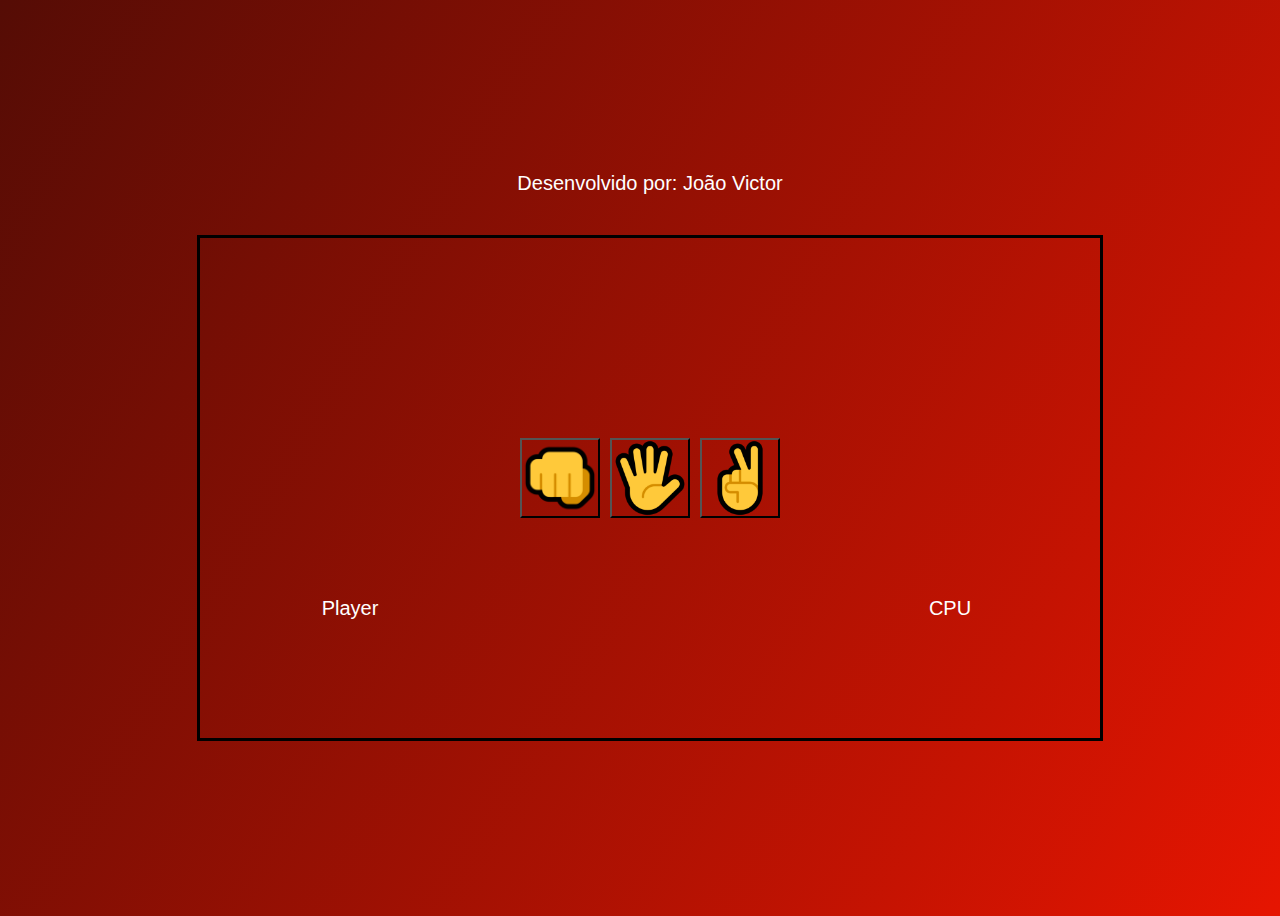
==== jogo.html @ 44dcc120 "removido pequeno erro no codigo html" ====
<!DOCTYPE html>
<html lang="pt-br">
<head>
    <meta charset="UTF-8">
    <meta http-equiv="X-UA-Compatible" content="IE=edge">
    <meta name="viewport" content="width=device-width, initial-scale=1.0">
    <title>Jokenpo!</title>
    <link rel="stylesheet" href="style.css">
    <script src="app.js"></script>

</head>
<body>
    
    <div id="cabecario">

        <p>Desenvolvido por: João Victor</p>

    </div>

    <div id="container">

        <div class="btns">
        <button id="pedra" onclick="jogo(this.id);"></button>
        <button id="papel" onclick="jogo(this.id);" ></button>
        <button id="tesoura" onclick="jogo(this.id);"></button>
        </div>

        <p id="player">Player</p>
        <p id="p1"></p>
        <p id="p2"></p>
        <p id="cpu">CPU</p>


    </div>

    

</body>
</html>
---- style.css ----
body{

    min-height: 100vh;
    display: flex;
    align-items: center;
    justify-content: center;
    background-image: linear-gradient(120deg, #550c05, #E61501);
    color: white;

}


#cabecario{

    display: flex;
    justify-content: center;
    position: absolute;
    margin-left: 20px;
    margin-bottom: 550px;
    font-size: 20px;
    font-family: Impact, Haettenschweiler, 'Arial Narrow Bold', sans-serif;

}

#container{

    display: flex;
    justify-content: center;
    border: 3px solid black;
    align-items: center;
    width: 900px;
    height: 500px;
    margin-left: 20px;
    margin-top: 60px;
   

}

.btns{


    margin-bottom: 20px;
    display: flex;
    justify-content: center;
    position: absolute;
}

#pedra{

    margin-right: 10px;
    background-color: transparent;
    background-image: url("pedra.png");
    background-size: cover;
    width: 80px;
    height: 80px;
    transition: 200ms;

}

#papel{

    margin-right: 10px;
    background-color: transparent;
    background-image: url("papel.png");
    background-size: cover;
    width: 80px;
    height: 80px;
    transition: 200ms;

}

#tesoura{

    background-color: transparent;
    background-image: url("tesoura.png");    
    background-size: cover;
    width: 80px;
    height: 80px;
    transition: 200ms;

}

#player{

    display: flex;
    justify-content: center;
    position: absolute;
    margin-top: 260px;
    margin-right: 600px;
    font-size: 20px;
    font-family: Impact, Haettenschweiler, 'Arial Narrow Bold', sans-serif;

}

#cpu{

    display: flex;
    justify-content: center;
    position: absolute;
    margin-top: 260px;
    margin-left: 600px;
    font-size: 20px;
    font-family: Impact, Haettenschweiler, 'Arial Narrow Bold', sans-serif;

}

#p1{

    display: flex;
    justify-content: center;
    margin-top: 320px;
    margin-right: 600px;
}

#p2{

    display: flex;
    justify-content: center;
    position: absolute;
    margin-top: 320px;
    margin-left: 600px;

}



#pedra:hover{

    transform: scale(1.1);    
    box-shadow: 2px 10px 10px 3px;
    background-color: rgb(175, 12, 12);
    cursor: pointer;
}

#papel:hover{

    transform: scale(1.1);
    box-shadow: 2px 10px 10px 3px;
    background-color: rgb(175, 12, 12);
    cursor: pointer;

}

#tesoura:hover{

    transform: scale(1.1);
    box-shadow: 2px 10px 10px 3px;
    background-color: rgb(175, 12, 12);
    cursor: pointer;

}
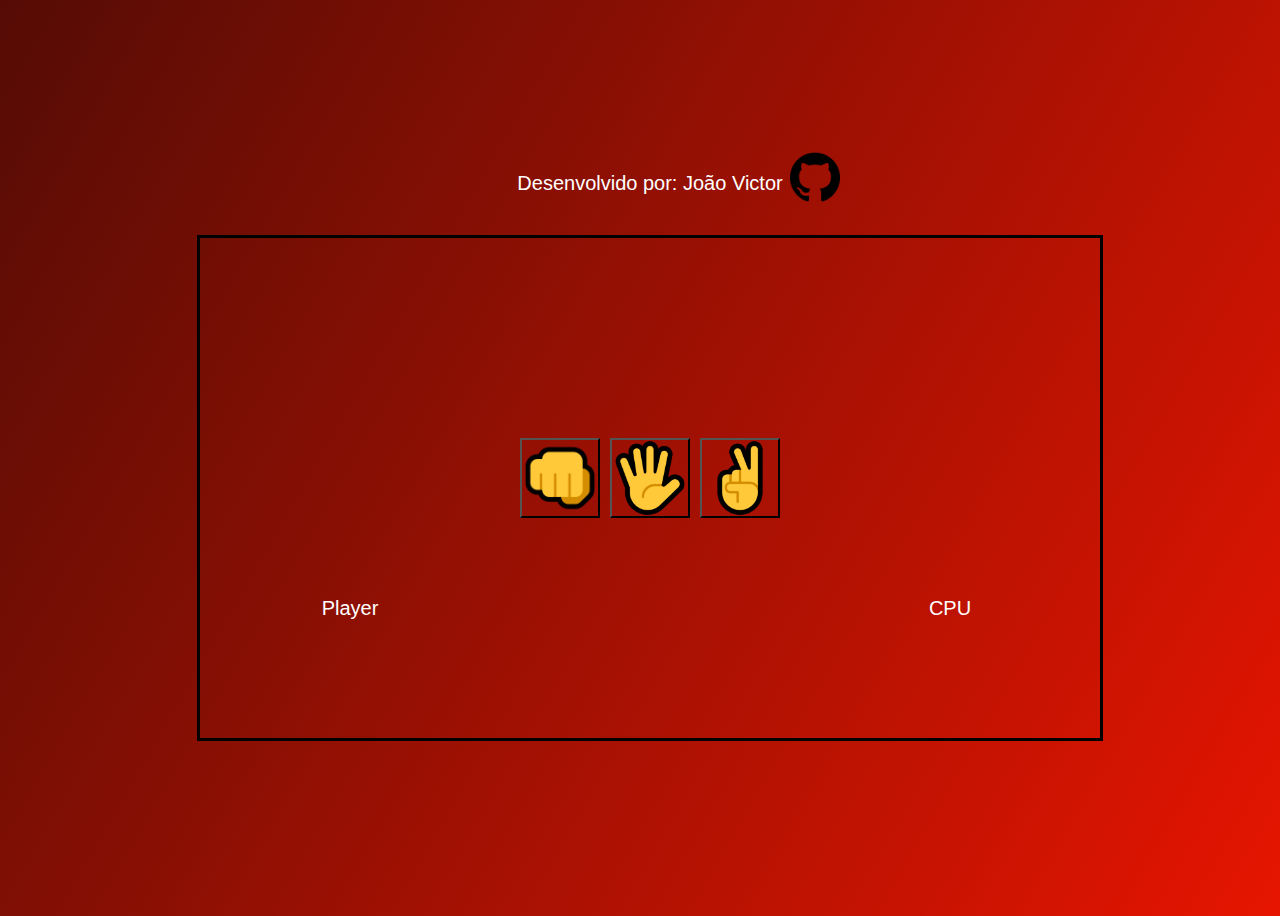
==== commit f523b3b8: "adicionado ícones" ====
--- a/jogo.html
+++ b/jogo.html
@@ -7,6 +7,7 @@
     <title>Jokenpo!</title>
     <link rel="stylesheet" href="style.css">
     <script src="app.js"></script>
+    <link rel="shortcut icon" href="jokenpoicon.png" type="image/x-icon">
 
 </head>
 <body>
@@ -14,6 +15,7 @@
     <div id="cabecario">
 
         <p>Desenvolvido por: João Victor</p>
+        <img src="githubicon.png" id="github" onclick="location.href='https://github.com/L0rdSaiyan'">
 
     </div>
 
@@ -33,7 +35,7 @@
 
     </div>
 
-    
+
 
 </body>
 </html>--- a/style.css
+++ b/style.css
@@ -122,6 +122,24 @@
 
 }
 
+#github{
+
+    display: flex;
+    justify-content: center;
+    position: absolute;
+    width: 50px;
+    height: 50px;
+    margin-left: 330px;
+    transition: 200ms;
+
+}
+
+#github:hover{
+
+    transform: scale(1.1);
+    cursor: pointer;
+
+}
 
 
 #pedra:hover{
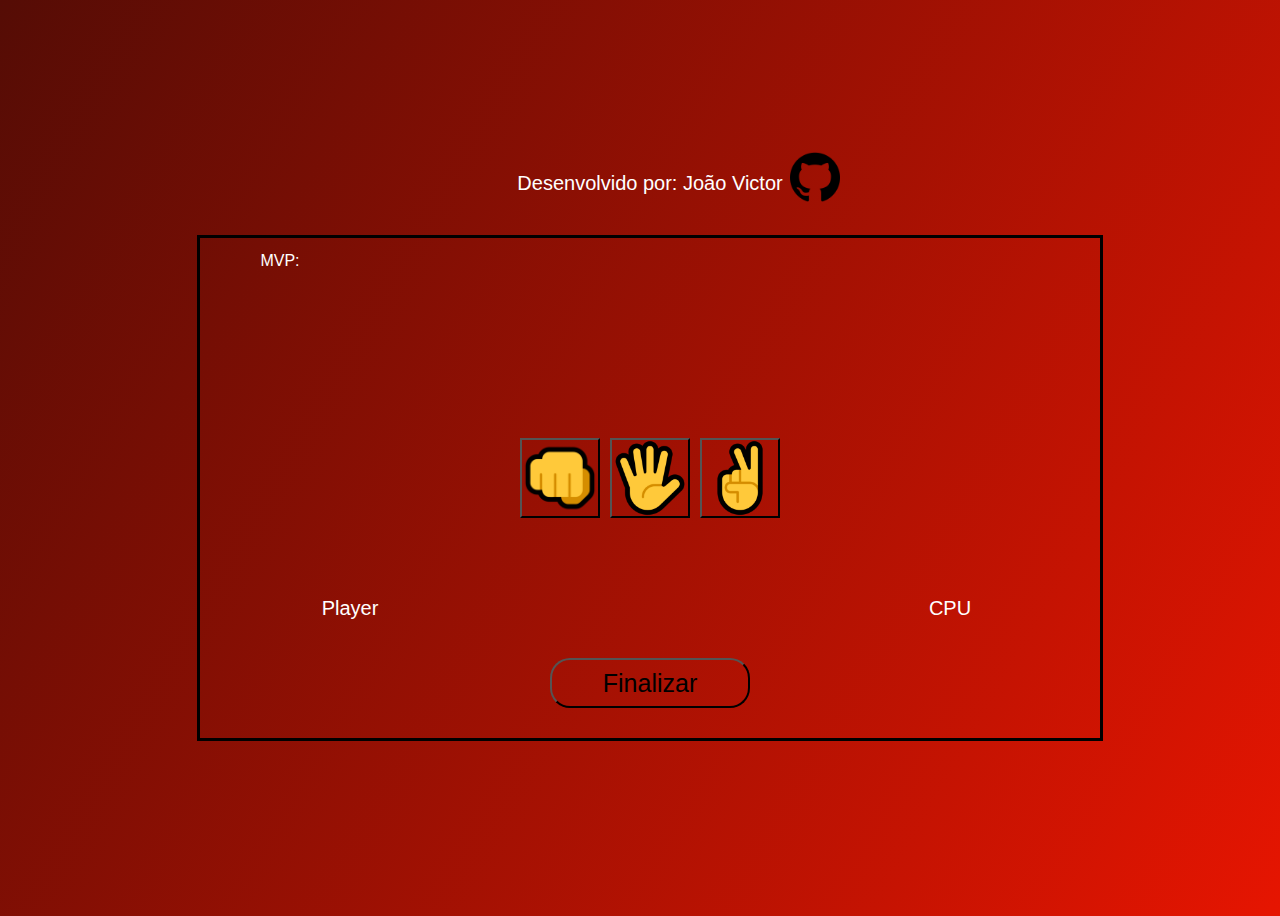
==== commit 52891038: "adicionado placares MVP ao jogo." ====
--- a/jogo.html
+++ b/jogo.html
@@ -31,11 +31,16 @@
         <p id="p1"></p>
         <p id="p2"></p>
         <p id="cpu">CPU</p>
-
+        <p id="saida"></p>
+        <button id="finalizar" onclick="finish();" >Finalizar</button>
+        <p id="mvp">MVP:</p>
+        <p id="placar1"></p>
+        <p id="placar2"></p>
 
     </div>
 
 
 
 </body>
-</html>+</html>
+</html>
--- a/style.css
+++ b/style.css
@@ -38,7 +38,6 @@
 
 .btns{
 
-
     margin-bottom: 20px;
     display: flex;
     justify-content: center;
@@ -82,9 +81,9 @@
 
 #player{
 
-    display: flex;
-    justify-content: center;
-    position: absolute;
+    position: absolute;
+    display: flex;
+    justify-content: center;
     margin-top: 260px;
     margin-right: 600px;
     font-size: 20px;
@@ -94,9 +93,9 @@
 
 #cpu{
 
-    display: flex;
-    justify-content: center;
-    position: absolute;
+    position: absolute;
+    display: flex;
+    justify-content: center;
     margin-top: 260px;
     margin-left: 600px;
     font-size: 20px;
@@ -121,6 +120,63 @@
     margin-left: 600px;
 
 }
+
+#saida{
+
+    position: absolute;
+    display: flex;
+    justify-content: center;
+    margin-top: 300px;
+    font-size: 25px;
+    font-family: Impact, Haettenschweiler, 'Arial Narrow Bold', sans-serif;
+
+
+}
+
+#finalizar{
+
+
+    background-color: transparent;
+    border-radius: 20px;
+    position: absolute;
+    margin-top: 390px;
+    width: 200px;
+    height: 50px;
+    font-size: 25px;
+    transition: 200ms;
+
+}
+
+#placar1{
+
+    position: absolute;
+    display: flex;
+    margin-bottom: 400px;
+    margin-right: 740px;
+    font-size: 20px;
+    font-family: Impact, Haettenschweiler, 'Arial Narrow Bold', sans-serif;
+}
+
+#placar2{
+
+    position: absolute;
+    display: flex;
+    margin-bottom: 340px;
+    margin-right: 740px;
+
+}
+
+#mvp{
+
+    position: absolute;
+    display: flex;
+    margin-bottom: 470px;
+    margin-right: 740px;
+    font-family: Impact, Haettenschweiler, 'Arial Narrow Bold', sans-serif;
+
+}
+
+
 
 #github{
 
@@ -166,4 +222,14 @@
     background-color: rgb(175, 12, 12);
     cursor: pointer;
 
+}
+
+#finalizar:hover{
+
+    transform: scale(1.1);
+    box-shadow: 2px 10px 10px 3px;
+    border-color: white;
+    letter-spacing: 2px;
+    cursor: pointer;
+
 }